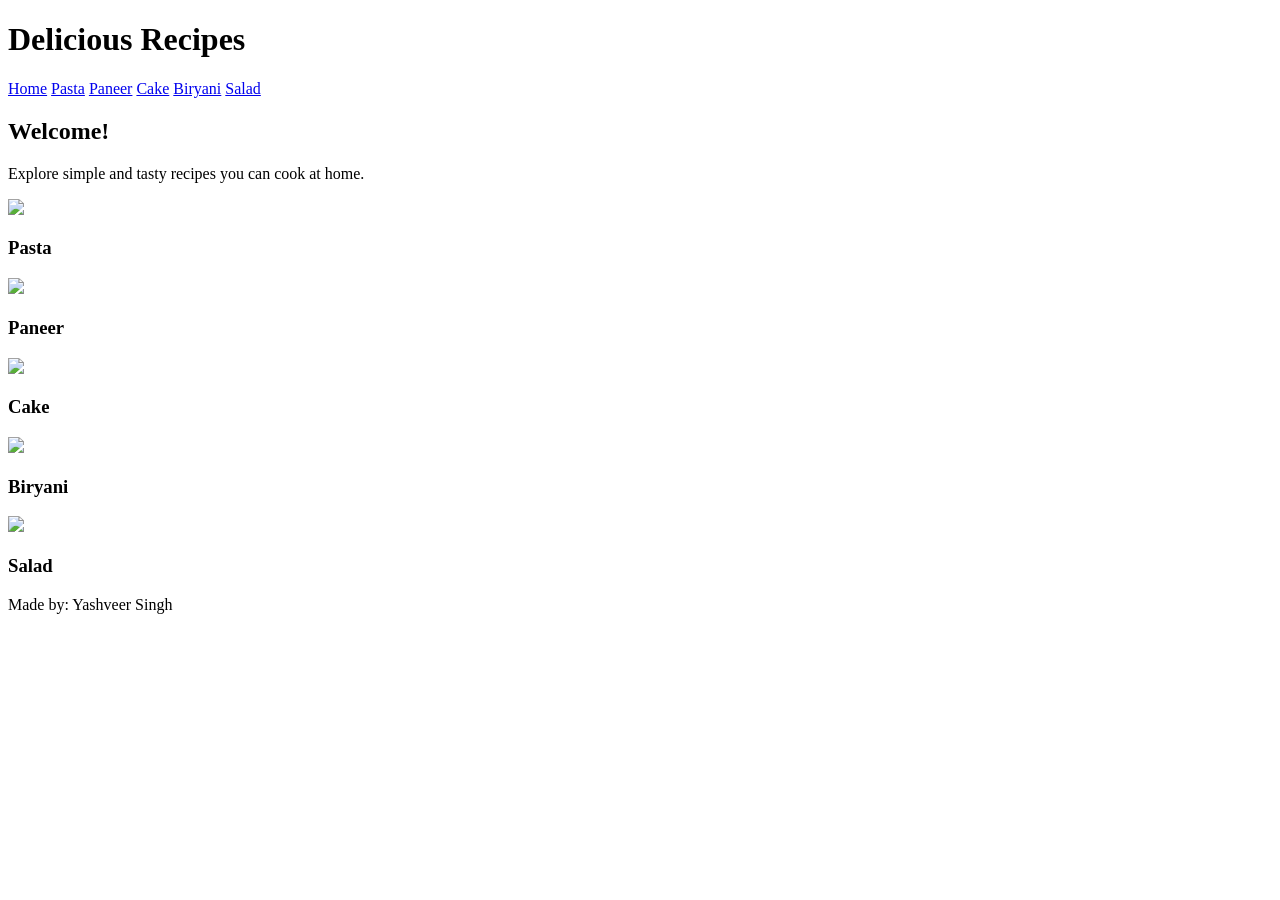
==== index.html @ 00b3899a "Add files via upload" ====
<!DOCTYPE html>
<html lang="en">
<head>
    <meta charset="UTF-8">
    <title>Delicious Recipes</title>
    <link rel="stylesheet" href="css/styles.css">
</head>
<body>

<header>
    <h1>Delicious Recipes</h1>
    <nav>
        <a href="index.html">Home</a>
        <a href="recipe1.html">Pasta</a>
        <a href="recipe2.html">Paneer</a>
        <a href="recipe3.html">Cake</a>
        <a href="recipe4.html">Biryani</a>
        <a href="recipe5.html">Salad</a>
    </nav>
</header>

<section class="intro">
    <h2>Welcome!</h2>
    <p>Explore simple and tasty recipes you can cook at home.</p>
</section>

<section class="recipes">
    <div class="card">
        <img src="images/pasta.jpg" width = "600">
        <h3>Pasta</h3>
    </div>

    <div class="card">
        <img src="images/paneer.jpg" width = "600">
        <h3>Paneer</h3>
    </div>

    <div class="card">
        <img src="images/cake.jpg" width = "600">
        <h3>Cake</h3>
    </div>

    <div class="card">
        <img src="images/biryani.jpg" width = "600">
        <h3>Biryani</h3>
    </div>

    <div class="card">
        <img src="images/salad.jpg" width = "600">
        <h3>Salad</h3>
    </div>
</section>

<footer>
    <p>Made by: Yashveer Singh</p>
</footer>

</body>
</html>
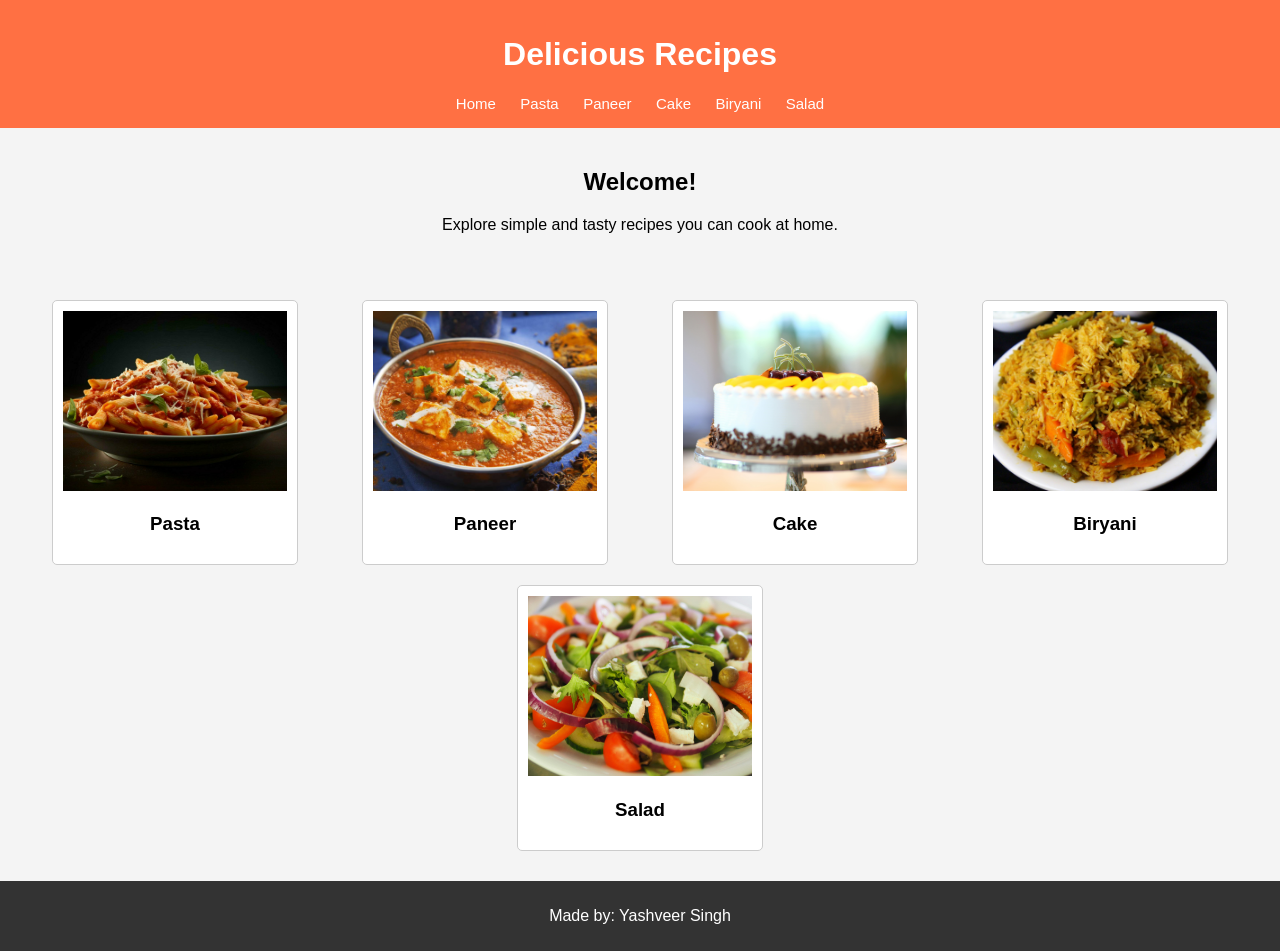
==== commit 7e2ef49b: "Update index.html" ====
--- a/index.html
+++ b/index.html
@@ -1,7 +1,6 @@
 <!DOCTYPE html>
-<html lang="en">
+<html>
 <head>
-    <meta charset="UTF-8">
     <title>Delicious Recipes</title>
     <link rel="stylesheet" href="css/styles.css">
 </head>
@@ -56,4 +55,4 @@
 </footer>
 
 </body>
-</html>+</html>
--- a/css/styles.css
+++ b/css/styles.css
@@ -0,0 +1,137 @@
+body {
+    font-family: Arial, sans-serif;
+    margin: 0;
+    background-color: #f4f4f4;
+}
+
+header {
+    background-color: #ff7043;
+    color: white;
+    text-align: center;
+    padding: 15px;
+}
+
+nav a {
+    color: white;
+    margin: 0 10px;
+    text-decoration: none;
+    font-size: 15px;
+}
+
+nav a:hover {
+    text-decoration: underline;
+}
+
+.intro {
+    text-align: center;
+    padding: 20px;
+}
+
+.recipes {
+    display: flex;
+    justify-content: space-around;
+    flex-wrap: wrap;
+    padding: 20px;
+}
+
+.card {
+    background: white;
+    border: 1px solid #ccc;
+    width: 18%;
+    margin: 10px;
+    text-align: center;
+    padding: 10px;
+    transition: transform 0.3s, box-shadow 0.3s;
+    border-radius: 5px;
+}
+
+.card img {
+    width: 100%;
+    height: 180px;
+    object-fit: cover;
+}
+
+.card:hover {
+    transform: scale(1.05);
+    box-shadow: 0px 4px 10px rgba(0,0,0,0.2);
+}
+
+.recipe {
+    max-width: 800px;
+    margin: 30px auto;
+    background: white;
+    padding: 20px;
+    border: 1px solid #ccc;
+    border-radius: 5px;
+}
+
+.recipe h2 {
+    text-align: center;
+}
+
+.recipe img {
+    width: 100%;
+    max-width: 400px;
+    display: block;
+    margin: 15px auto;
+    border-radius: 5px;
+}
+
+.info {
+    display: flex;
+    justify-content: space-between;
+    background: #f9f9f9;
+    padding: 10px;
+    margin: 15px 0;
+    border-radius: 5px;
+}
+
+.recipe ul {
+    margin-left: 20px;
+    margin-bottom: 20px;
+}
+
+.recipe ol {
+    margin-left: 20px;
+    margin-bottom: 20px;
+}
+
+.recipe h3 {
+    margin-top: 20px;
+    color: #ff7043;
+}
+
+footer {
+    background: #333;
+    color: white;
+    text-align: center;
+    padding: 10px;
+}
+
+@media (max-width: 1024px) {
+    .card {
+        width: 30%;
+    }
+}
+
+@media (max-width: 768px) {
+    .card {
+        width: 45%;
+    }
+
+    .info {
+        flex-direction: column;
+        gap: 5px;
+    }
+}
+
+@media (max-width: 480px) {
+    .card {
+        width: 90%;
+    }
+
+    nav a {
+        display: block;
+        margin: 5px 0;
+    }
+}
